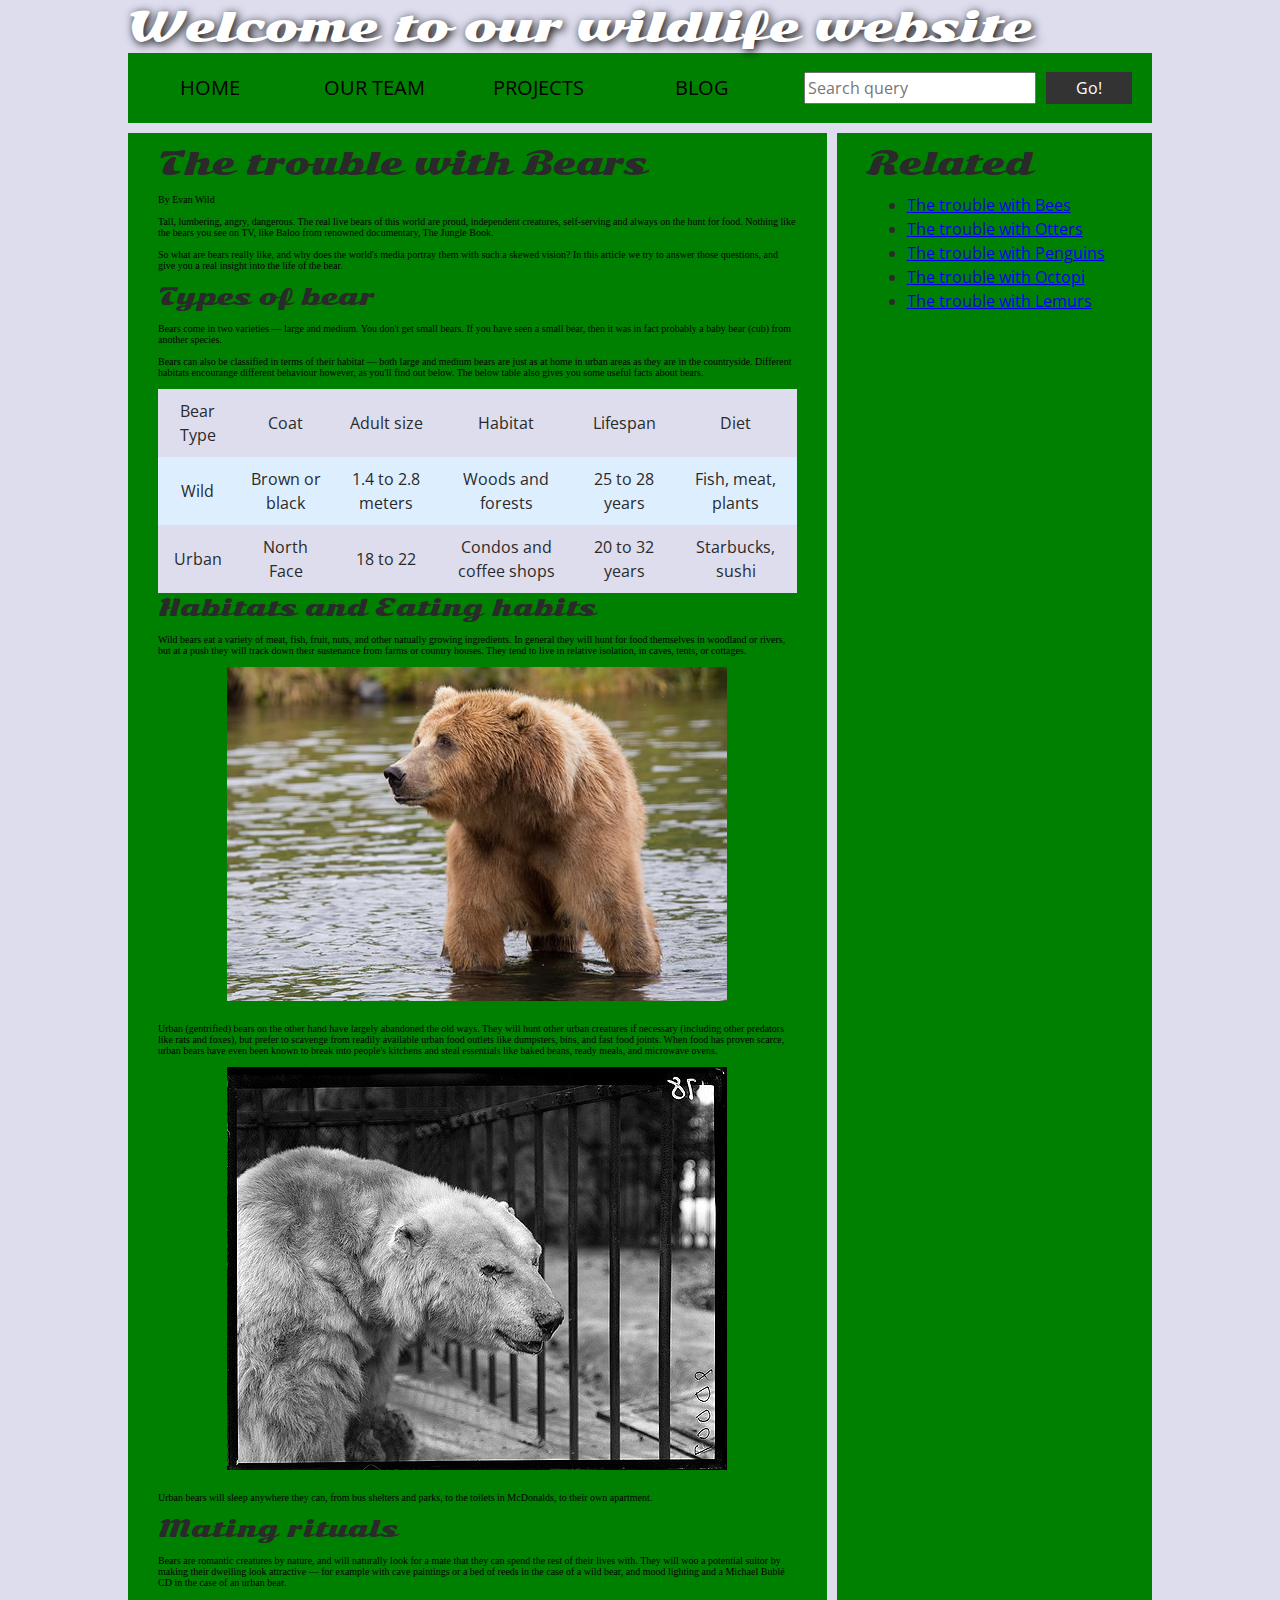
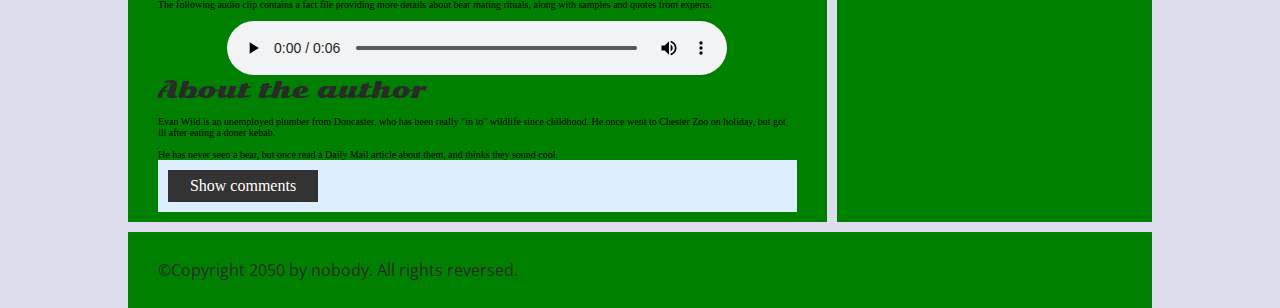
==== assignment5/index.html @ 733b3722 "initial commit" ====
<!DOCTYPE html>
<html>
  <head>
    <meta charset="utf-8">

    <title>Accessibility assessment</title>
    <link href="https://fonts.googleapis.com/css?family=Open+Sans+Condensed:300|Sonsie+One" rel="stylesheet" type="text/css">
    <link rel="stylesheet" href="style.css">

    <!-- the below three lines are a fix to get HTML5 semantic elements working in old versions of Internet Explorer-->
    <!--[if lt IE 9]>
      <script src="http://html5shiv.googlecode.com/svn/trunk/html5.js"></script>
    <![endif]-->
  </head>

  <body>
    <div class="header">
      <font size="7">Welcome to our wildlife website</font>
    </div>

    <div class="nav">
      <ul>
        <li><a href="#">Home</a></li>
        <li><a href="#">Our team</a></li>
        <li><a href="#">Projects</a></li>
        <li><a href="#">Blog</a></li>
      </ul>

      <form class="search">
        <input type="search" name="q" placeholder="Search query">
        <input type="submit" value="Go!">
      </form>
    </div>

    <main>
      <article>
        <font size="6">The trouble with Bears</font>
        <br><br>
        By Evan Wild
        <br><br>
        Tall, lumbering, angry, dangerous. The real live bears of this world are proud, independent creatures, self-serving and always on the hunt for food. Nothing like the bears you see on TV, like Baloo from renowned documentary, The Jungle Book.
        <br><br>
        So what are bears really like, and why does the world's media portray them with such a skewed vision? In this article we try to answer those questions, and give you a real insight into the life of the bear.
        <br><br>
        <font size="5">Types of bear</font>
        <br><br>
        Bears come in two varieties — large and medium. You don't get small bears. If you have seen a small bear, then it was in fact probably a baby bear (cub) from another species.
        <br><br>
        Bears can also be classified in terms of their habitat — both large and medium bears are just as at home in urban areas as they are in the countryside. Different habitats encourange different behaviour however, as you'll find out below. The below table also gives you some useful facts about bears.
        <br><br>
        <table>
          <thead>
            <tr>
              <td>Bear Type</td>
              <td>Coat</td>
              <td>Adult size</td>
              <td>Habitat</td>
              <td>Lifespan</td>
              <td>Diet</td>
            </tr>
          </thead>
          <tbody>
            <tr>
              <td>Wild</td>
              <td>Brown or black</td>
              <td>1.4 to 2.8 meters</td>
              <td>Woods and forests</td>
              <td>25 to 28 years</td>
              <td>Fish, meat, plants</td>
            </tr>
            <tr>
              <td>Urban</td>
              <td>North Face</td>
              <td>18 to 22</td>
              <td>Condos and coffee shops</td>
              <td>20 to 32 years</td>
              <td>Starbucks, sushi</td>
            </tr>
          </tbody>
        </table>

        <font size="5">Habitats and Eating habits</font>
        <br><br>
        Wild bears eat a variety of meat, fish, fruit, nuts, and other natually growing ingredients. In general they will hunt for food themselves in woodland or rivers, but at a push they will track down their sustenance from farms or country houses. They tend to live in relative isolation, in caves, tents, or cottages.
        <br><br>
        <img src="media/wild-bear.jpg">
        <br><br>
        Urban (gentrified) bears on the other hand have largely abandoned the old ways. They will hunt other urban creatures if necessary (including other predators like rats and foxes), but prefer to scavenge from readily available urban food outlets like dumpsters, bins, and fast food joints. When food has proven scarce, urban bears have even been known to break into people's kitchens and steal essentials like baked beans, ready meals, and microwave ovens.
        <br><br>
        <img src="media/urban-bear.jpg">
        <br><br>
        Urban bears will sleep anywhere they can, from bus shelters and parks, to the toilets in McDonalds, to their own apartment.
        <br><br>
        <font size="5">Mating rituals</font>
        <br><br>
        Bears are romantic creatures by nature, and will naturally look for a mate that they can spend the rest of their lives with. They will woo a potential suitor by making their dwelling look attractive — for example with cave paintings or a bed of reeds in the case of a wild bear, and mood lighting and a Michael Bublé CD in the case of an urban bear.
        <br><br>
        The following audio clip contains a fact file providing more details about bear mating rituals, along with samples and quotes from experts.
        <br><br>
        <audio controls>
          <source src="media/bear.mp3" type="audio/mp3">
          <source src="media/bear.ogg" type="audio/ogg">
          <p>It looks like your browser doesn't support HTML5 audio players.</p>
        </audio>

        <aside>

          <font size="5">About the author</font>
        <br><br>
          Evan Wild is an unemployed plumber from Doncaster, who has been really "in to" wildlife since childhood. He once went to Chester Zoo on holiday, but got ill after eating a doner kebab.
        <br><br>
          He has never seen a bear, but once read a Daily Mail article about them, and thinks they sound cool.

        </aside>
        <section class="comments">
          <div class="show-hide">Show comments</div>

          <div class="comment-wrapper">

            <font size="6">Add comment</font>

            <form class="comment-form">
              <div class="flex-pair">
                Your name:
                <input type="text" name="name" id="name" placeholder="Enter your name">
              </div>
              <div class="flex-pair">
                Your comment:
                <input type="text" name="comment" id="comment" placeholder="Enter your comment">
              </div>
              <div>
                <input type="submit" value="Submit comment">
              </div>
            </form>

            <font size="6">Comments</font>

            <ul class="comment-container">

              <li>

                <p>Bob Fossil</p>

                <p>Oh I am so glad you taught me all about the big brown angry guys in the woods. With their sniffing little noses and their bad attitudes, they can sure be a menace — I was thinking of putting them all in a truck and driving them outta here. I run a zoo, you know.</p>

              </li>

            </ul>

          </div>
        </section>
      </article>

      <div class="secondary">
        <font size="6">Related</font>

        <ul>
          <li><a href="#">The trouble with Bees</a></li>
          <li><a href="#">The trouble with Otters</a></li>
          <li><a href="#">The trouble with Penguins</a></li>
          <li><a href="#">The trouble with Octopi</a></li>
          <li><a href="#">The trouble with Lemurs</a></li>
        </ul>
      </div>
    </main>

    <footer>
      <p>©Copyright 2050 by nobody. All rights reversed.</p>
    </footer>

    <script src="main.js"></script>

  </body>
</html>
---- assignment5/style.css ----
/* || General setup */

html, body {
  margin: 0;
  padding: 0;
}

html {
  font-size: 10px;
  background-color: #dde;
}

body {
  width: 80%;
  min-width: 1024px;
  margin: 0 auto;
}

/* || typography */

font[size="7"], font[size="6"], font[size="5"] {
  font-family: 'Sonsie One', cursive;
  color: #2a2a2a;
}

p, input, li, table, label {
  font-family: 'Open Sans Condensed', sans-serif;
  color: #2a2a2a;
}

font[size="7"] {
  font-size: 4rem;
  text-align: center;
  color: white;
  text-shadow: 2px 2px 10px black;
}

font[size="6"] {
  font-size: 3rem;
  text-align: center;
}

font[size="5"] {
  font-size: 2.2rem;
}

p, li, table {
  font-size: 1.6rem;
  line-height: 1.5;
}

/* || header layout */

div[class="nav"], article, footer, .secondary {
  background-color: green;
}

article, footer, .secondary {
  padding: 10px 30px;
}

article {
  margin-right: 10px;
}

div[class="nav"] {
  height: 50px;
  background-color: ff80ff;
  display: flex;
  padding: 1% 0;
  margin-bottom: 10px;
}

div[class="nav"] ul {
  padding: 0;
  list-style-type: none;
  flex: 2;
  display: flex;
}

div[class="nav"] li {
  display: inline;
  text-align: center;
  flex: 1;
}

div[class="nav"] a {
  display: inline-block;
  font-size: 2rem;
  text-transform: uppercase;
  text-decoration: none;
  color: black;
}

div[class="nav"] .search {
  flex: 1;
  display: flex;
  align-items: center;
  height: 100%;
  padding: 0 2em;
}

.search input {
  font-size: 1.6rem;
  height: 32px;
}

.search input[type="search"] {
  flex: 3;
}

.search input[type="submit"] {
  flex: 1;
  margin-left: 1rem;
  background: #333;
  border: 0;
  color: white;
}

/* || main layout */

main {
  display: flex;
}

article {
  flex: 5;
}

.secondary {
  flex: 2;
}

footer {
  margin-top: 10px;
}

/* Table styling */

table {
  width: 100%;
  background-color: #dde;
  border-collapse: collapse;
}

th, td {
  padding: 10px;
}

td {
  text-align: center;
}

th[scope="col"] {
  border-bottom: 1px solid black;
}

tbody tr:nth-child(odd) {
  background-color: #def;
}

/* styling content images and audio */

img, audio {
  display: block;
  margin: 0 auto;
}

audio {
  width: 500px;
}

/* Comments styling */

.comments {
  background-color: #def;
  padding: 10px;
}

.show-hide {
  cursor: pointer;
}

.comments font[size="6"] {
  font-size: 2rem;
}

.comments font[size="6"]:nth-of-type(2) {
  margin-bottom: 0;
}

.comment-form {
  margin-bottom: 3rem;
}

.comment-form .flex-pair {
  display: flex;
  padding: 0 3rem 1rem;
}

.comment-form label {
  align-self: center;
  flex: 2;
  text-align: right;
}

.comment-form input {
  margin-left: 1rem;
  flex: 6;
}

.show-hide {
  text-align: center;
  width: 150px;
}

.comment-form input, .comment-form label, .show-hide {
  font-size: 1.6rem;
  line-height: 32px;
}

.comment-form input[type="submit"], .show-hide {
  background: #333;
  border: 0;
  color: white;
}

.comment-form input[type="submit"] {
  width: 30%;
  display: block;
  margin: 0 auto;
}

.comment-container {
  margin-top: 0;
}

.comment-container li {
  list-style-type: none;
  display: flex;
}

.comment-container li p:nth-child(1) {
  flex: 1;
  font-weight: bold;
}

.comment-container li p:nth-child(2) {
  flex: 5;
}
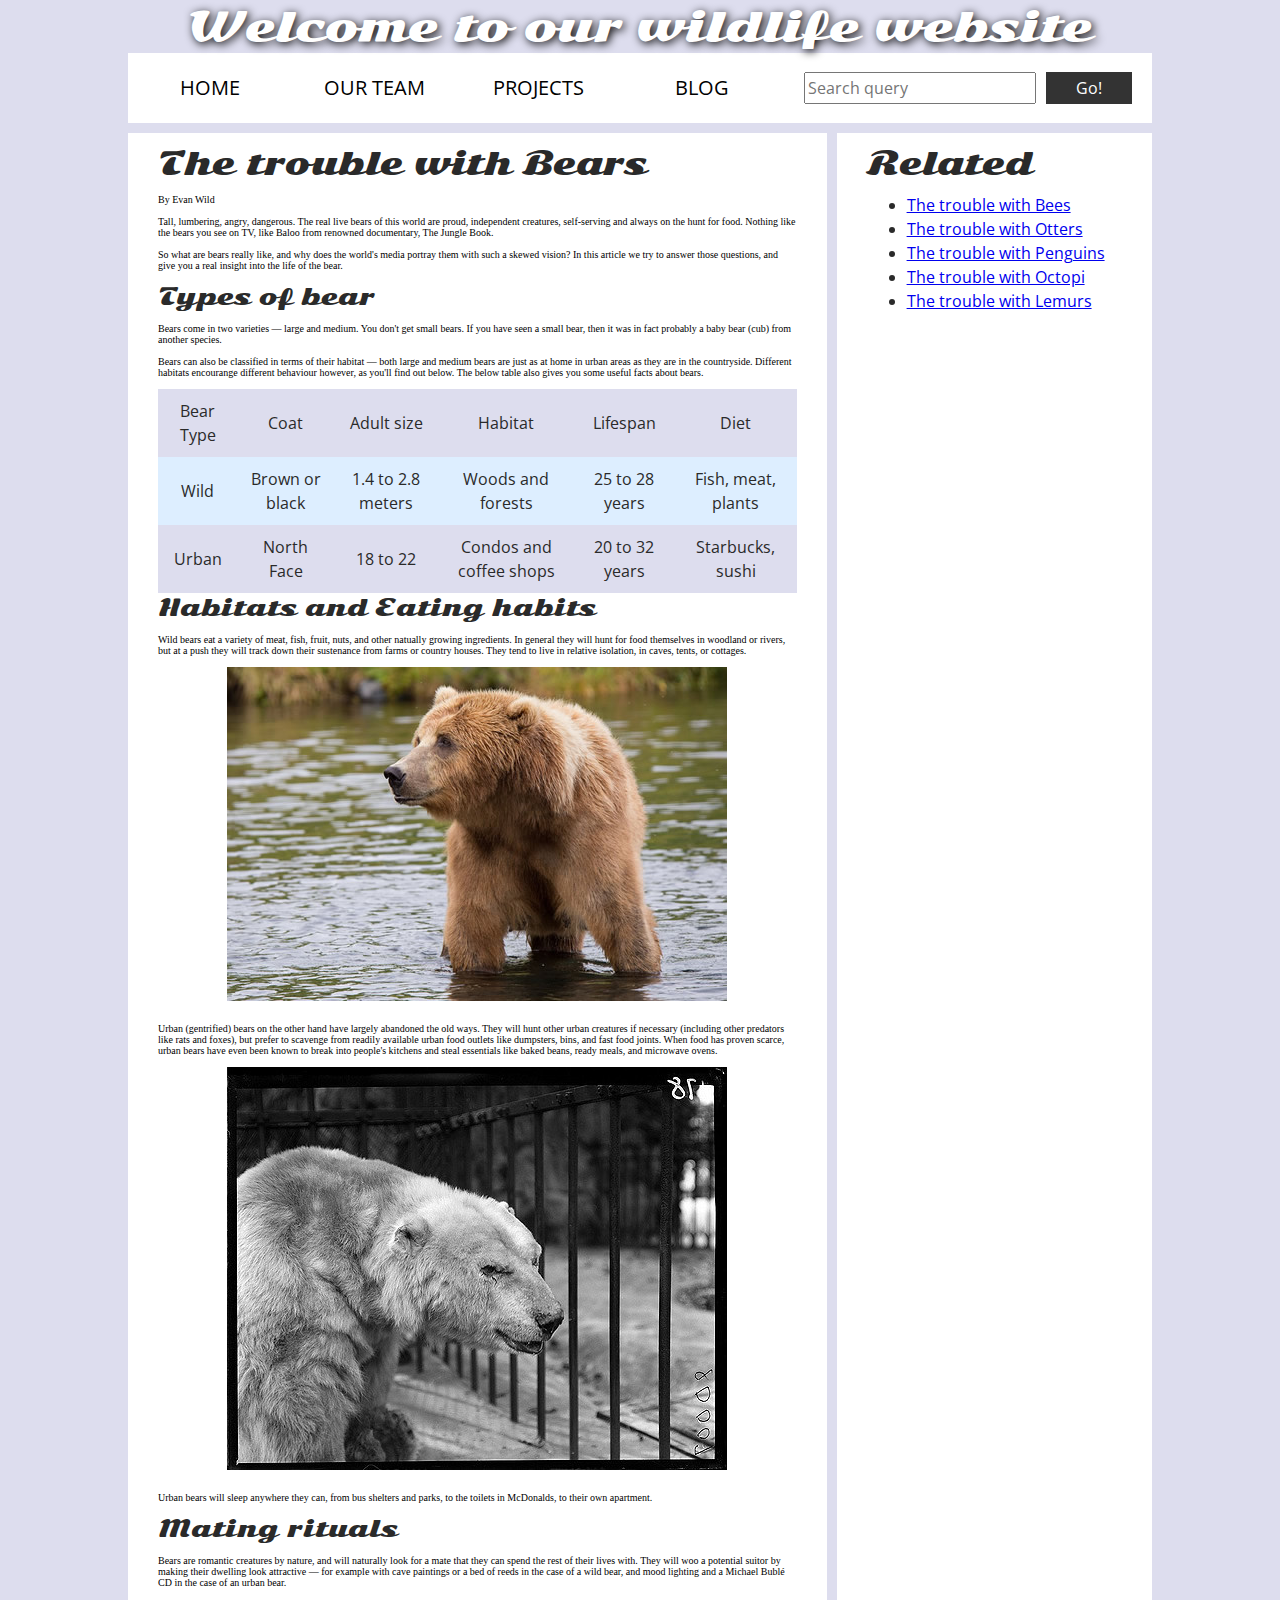
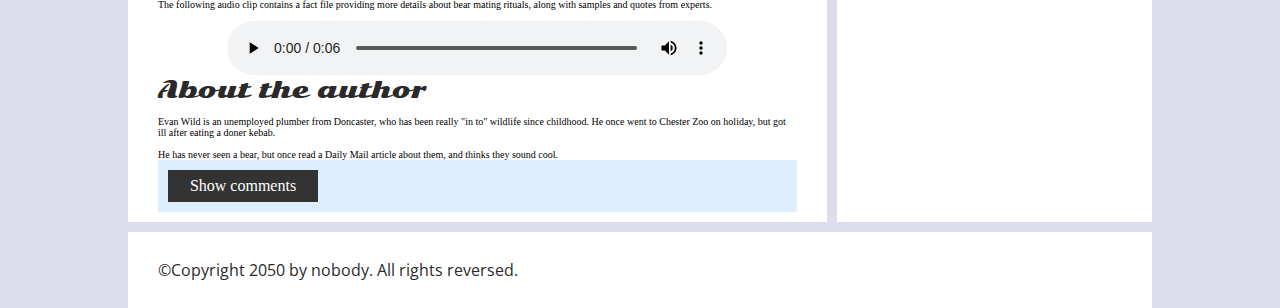
==== commit b713a1b1: "commit" ====
--- a/assignment5/index.html
+++ b/assignment5/index.html
@@ -1,3 +1,9 @@
+<!--
+Name: Subeet Singh
+Course: INFT 1106
+Assignment: assignment 5
+Filename: index.htm
+-->
 <!DOCTYPE html>
 <html>
   <head>
@@ -14,11 +20,11 @@
   </head>
 
   <body>
-    <div class="header">
+    <header>
       <font size="7">Welcome to our wildlife website</font>
-    </div>
+    </header>
 
-    <div class="nav">
+    <nav>
       <ul>
         <li><a href="#">Home</a></li>
         <li><a href="#">Our team</a></li>
@@ -27,10 +33,11 @@
       </ul>
 
       <form class="search">
+        <label for="search" class="visually-hidden">Search query</label>
         <input type="search" name="q" placeholder="Search query">
         <input type="submit" value="Go!">
       </form>
-    </div>
+    </nav>
 
     <main>
       <article>
--- a/assignment5/style.css
+++ b/assignment5/style.css
@@ -1,3 +1,12 @@
+/*
+Name: Subeet Singh
+Course: INFT 1106
+Assignment: assignment 5
+Filename: style.css
+
+
+
+*/
 /* || General setup */
 
 html, body {
@@ -51,8 +60,12 @@
 
 /* || header layout */
 
-div[class="nav"], article, footer, .secondary {
-  background-color: green;
+header {
+  text-align: center;
+}
+
+nav, article, footer, .secondary {
+  background-color: white;
 }
 
 article, footer, .secondary {
@@ -63,7 +76,7 @@
   margin-right: 10px;
 }
 
-div[class="nav"] {
+nav {
   height: 50px;
   background-color: ff80ff;
   display: flex;
@@ -71,20 +84,20 @@
   margin-bottom: 10px;
 }
 
-div[class="nav"] ul {
+nav ul {
   padding: 0;
   list-style-type: none;
   flex: 2;
   display: flex;
 }
 
-div[class="nav"] li {
+nav li {
   display: inline;
   text-align: center;
   flex: 1;
 }
 
-div[class="nav"] a {
+nav a {
   display: inline-block;
   font-size: 2rem;
   text-transform: uppercase;
@@ -92,7 +105,7 @@
   color: black;
 }
 
-div[class="nav"] .search {
+nav .search {
   flex: 1;
   display: flex;
   align-items: center;
@@ -248,3 +261,14 @@
 .comment-container li p:nth-child(2) {
   flex: 5;
 }
+
+label.visually-hidden {
+  position: absolute;
+  width: 1px;
+  height: 1px;
+  margin: -1px;
+  padding: 0;
+  overflow: hidden;
+  clip: rect(0, 0, 0, 0);
+  border: 0;
+}